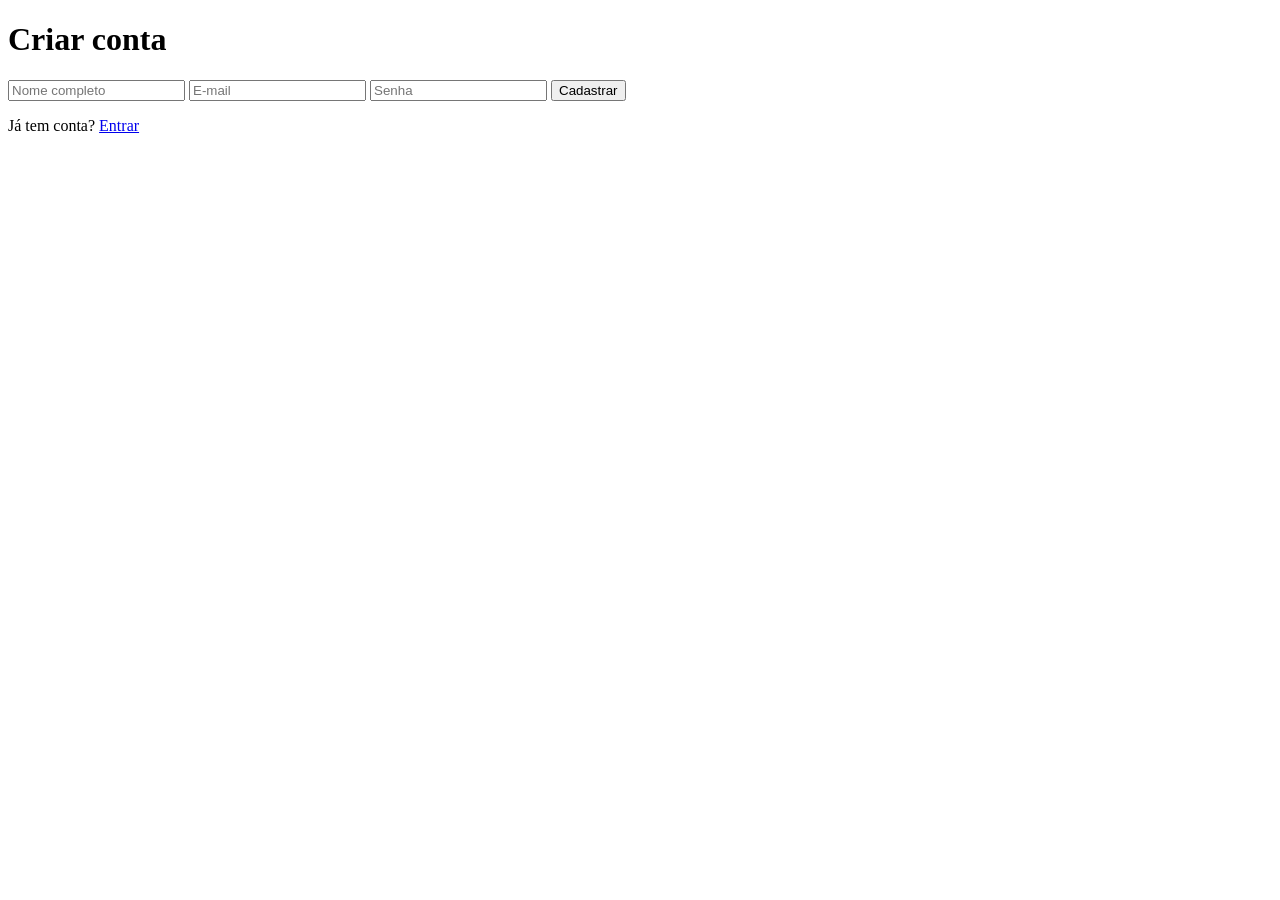
==== cadastro.html @ dc6d6299 "Login e cadastro Páginas de login e cadastro em HTML feitas." ====
<!DOCTYPE html>
<html lang="pt-BR">
<head>
<meta charset="UTF-8">
<meta name="viewport" content="width=device-width, initial-scale=1.0">
<title>Cadastro - BLUEWING</title>
<link rel="stylesheet" href="css/style.css">
</head>
<body>
<main class="form-container">
<h1>Criar conta</h1>
<input type="text" id="cadastroNome" placeholder="Nome completo">
<input type="email" id="cadastroEmail" placeholder="E-mail">
<input type="password" id="cadastroSenha" placeholder="Senha">
<button id="cadastroBtn">Cadastrar</button>
<p>Já tem conta? <a href="login.html">Entrar</a></p>
</main>
<script src="js/auth.js"></script>
</body>
</html>
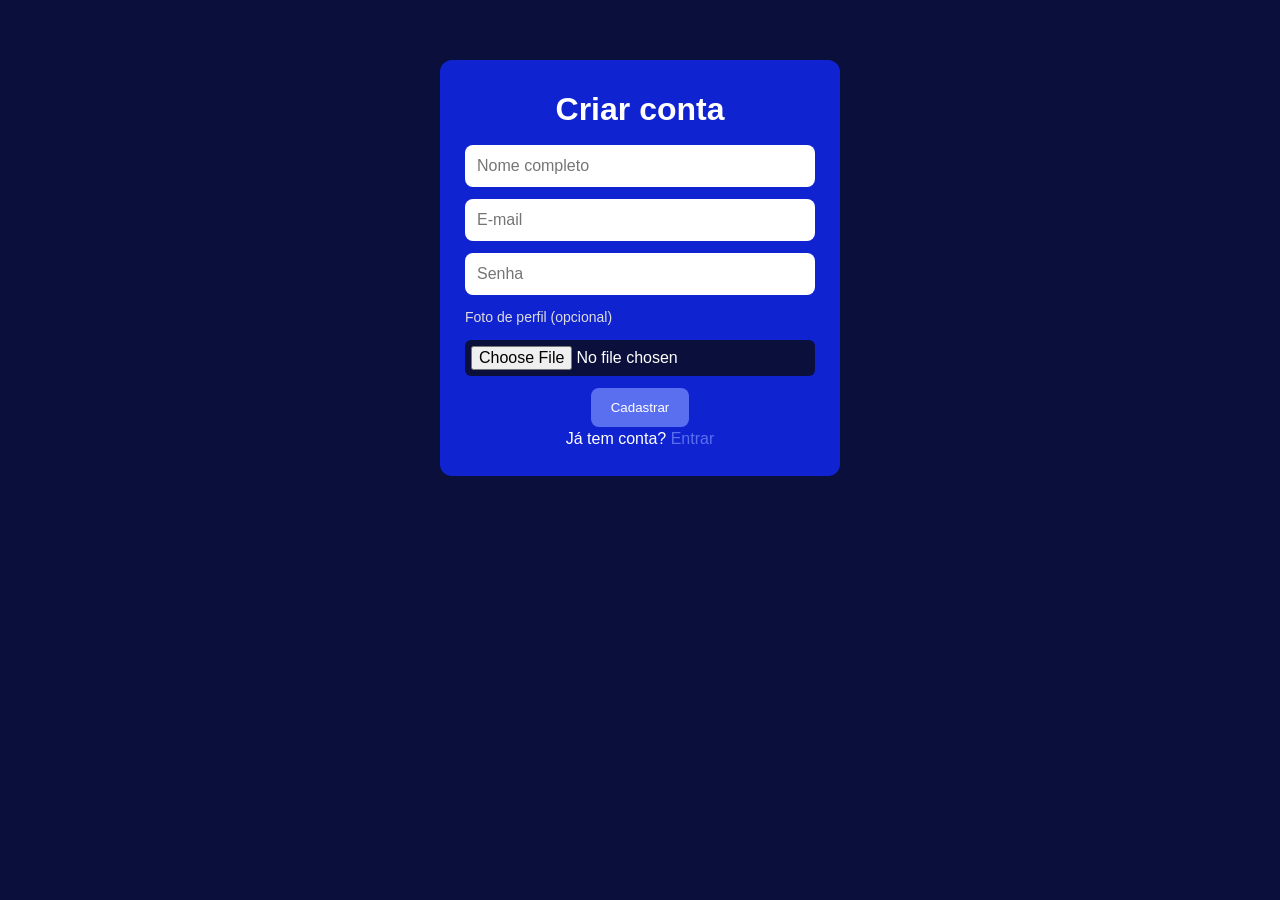
==== commit bed40576: "Maior mudança Mudei basicamente todos os arquivos, revisei com calma, fiz JS único e CSS único també" ====
--- a/cadastro.html
+++ b/cadastro.html
@@ -4,17 +4,19 @@
 <meta charset="UTF-8">
 <meta name="viewport" content="width=device-width, initial-scale=1.0">
 <title>Cadastro - BLUEWING</title>
-<link rel="stylesheet" href="css/style.css">
+<link rel="stylesheet" href="style.css">
 </head>
 <body>
 <main class="form-container">
-<h1>Criar conta</h1>
-<input type="text" id="cadastroNome" placeholder="Nome completo">
-<input type="email" id="cadastroEmail" placeholder="E-mail">
-<input type="password" id="cadastroSenha" placeholder="Senha">
-<button id="cadastroBtn">Cadastrar</button>
-<p>Já tem conta? <a href="login.html">Entrar</a></p>
+  <h1>Criar conta</h1>
+  <input type="text" id="cadastroNome" placeholder="Nome completo">
+  <input type="email" id="cadastroEmail" placeholder="E-mail">
+  <input type="password" id="cadastroSenha" placeholder="Senha">
+  <label for="cadastroFoto" style="display:block;margin:8px 0;color:#ddd;font-size:14px;text-align:left;">Foto de perfil (opcional)</label>
+  <input type="file" id="cadastroFoto" accept="image/*" style="width:100%;padding:6px;border-radius:6px;background:#0B0F3B;color:#fff;">
+  <button id="cadastroBtn">Cadastrar</button>
+  <p>Já tem conta? <a href="login.html">Entrar</a></p>
 </main>
-<script src="js/auth.js"></script>
+<script src="main.js"></script>
 </body>
-</html>+</html>
--- a/style.css
+++ b/style.css
@@ -0,0 +1,151 @@
+/* Reset & Base */
+* { margin: 0; padding: 0; box-sizing: border-box; }
+body { font-family: 'Segoe UI', sans-serif; background: #0B0F3B; color: #fff; line-height: 1.5; }
+a { color: #5A6FF0; text-decoration: none; transition: 0.3s; }
+a:hover { text-decoration: underline; }
+
+/* Navbar */
+.navbar { display: flex; justify-content: space-between; align-items: center; padding: 15px 20px; background: #1023D1; position: sticky; top: 0; z-index: 100; }
+.logo { height: 45px; }
+.nav-menu { display: flex; gap: 15px; align-items:center; }
+.nav-menu a { font-weight: bold; padding: 5px 10px; border-radius: 6px; transition: 0.3s; }
+.nav-menu a.active, .nav-menu a:hover { background: #5A6FF0; color: #fff; }
+.menu-toggle { display: none; background: none; border: none; color: #fff; font-size: 28px; cursor: pointer; }
+
+/* Hero */
+.hero { text-align: center; padding: 60px 20px; }
+.hero h1 { font-size: 28px; margin-bottom: 10px; }
+.hero p { font-size: 18px; margin-bottom: 20px; }
+.hero input { width: 90%; max-width: 400px; padding: 12px; border-radius: 10px; border: none; font-size: 16px; }
+
+/* Destinos */
+.destinos { padding: 20px; }
+.destinos h2 { text-align: center; margin-bottom: 20px; font-size: 24px; }
+.destinos-cards { display: grid; grid-template-columns: repeat(auto-fit, minmax(150px, 1fr)); gap: 15px; }
+.card { background: #1023D1; border-radius: 10px; overflow: hidden; text-align: center; transition: transform 0.3s; cursor: pointer; }
+.card img { width: 100%; height: 120px; object-fit: cover; }
+.card h3 { margin: 10px 0; }
+.card:hover { transform: scale(1.05); }
+
+/* Como Funciona */
+.como-funciona { background: #0B0F3B; padding: 40px 20px; }
+.passos { display: flex; flex-direction: column; gap: 20px; text-align: center; }
+.passos div { background: #1023D1; padding: 20px; border-radius: 10px; transition: transform 0.3s; }
+.passos div:hover { transform: translateY(-5px); }
+
+/* Perfil */
+.perfil { max-width: 500px; margin: 20px auto; padding: 20px; text-align: center; }
+.foto-perfil { width: 120px; height: 120px; border-radius: 50%; margin-bottom: 15px; }
+.perfil-destinos ul { list-style: none; margin-top: 10px; }
+.perfil-destinos li { background: #1B1F3A; padding: 10px; margin: 5px 0; border-radius: 8px; }
+.perfil-actions { display: flex; justify-content: center; gap: 15px; margin-top: 20px; }
+.perfil-actions button { padding: 10px 20px; border: none; border-radius: 8px; background: #5A6FF0; cursor: pointer; transition: 0.3s; }
+.perfil-actions button:hover { background: #3F50C9; }
+
+/* Chat */
+.chat-container { display: flex; flex-direction: column; height: 75vh; max-width: 500px; margin: 20px auto; }
+.chat-box { flex: 1; background: #1B1F3A; padding: 15px; border-radius: 10px; overflow-y: auto; margin-bottom: 10px; }
+.chat-msg { background: #1023D1; padding: 10px; border-radius: 8px; margin: 5px 0; word-wrap: break-word; }
+.chat-input { display: flex; gap: 10px; }
+.chat-input input { flex: 1; padding: 10px; border-radius: 8px; border: none; }
+.chat-input button { background: #5A6FF0; border: none; border-radius: 8px; padding: 10px 20px; cursor: pointer; transition: 0.3s; }
+.chat-input button:hover { background: #3F50C9; }
+
+/* Forms */
+.form-container { max-width: 400px; margin: 60px auto; background: #1023D1; padding: 25px; border-radius: 12px; text-align: center; }
+.form-container input { display: block; width: 100%; margin: 12px 0; padding: 12px; border-radius: 8px; border: none; font-size: 16px; }
+.form-container button { background: #5A6FF0; color: #fff; border: none; padding: 12px 20px; border-radius: 8px; cursor: pointer; transition: 0.3s; }
+.form-container button:hover { background: #3F50C9; }
+
+/* Footer */
+footer { text-align: center; padding: 15px 0; background: #0B0F3B; font-size: 14px; color: #888; }
+
+/* Sobre page styles */
+.sobre {
+  max-width: 600px;
+  margin: 30px auto;
+  padding: 20px;
+  background: #1023D1;
+  border-radius: 12px;
+  text-align: center;
+  box-shadow: 0 4px 12px rgba(0,0,0,0.3);
+}
+
+.sobre h1 {
+  font-size: 28px;
+  margin-bottom: 15px;
+}
+
+.sobre p {
+  font-size: 16px;
+  margin-bottom: 12px;
+}
+
+.sobre .time {
+  margin-top: 20px;
+  text-align: left;
+}
+
+.sobre .time h3 {
+  font-size: 20px;
+  margin-bottom: 10px;
+}
+
+.sobre .time ul {
+  list-style: none;
+}
+
+.sobre .time ul li {
+  background: #1B1F3A;
+  padding: 10px;
+  margin: 5px 0;
+  border-radius: 8px;
+}
+
+/* Mobile / Responsive adjustments */
+@media (max-width: 770px) {
+  .menu-toggle { display: block; }
+
+  /* mobile nav: off-canvas like, toggled with .active */
+  .nav-menu {
+    display: flex;
+    flex-direction: column;
+    gap: 10px;
+    background: linear-gradient(180deg,#0B0F3B 0%, #081034 100%);
+    position: absolute;
+    top: 60px;
+    right: 0;
+    width: 100%;
+    max-width: 320px;
+    padding: 16px;
+    transform: translateY(-120%);
+    opacity: 0;
+    pointer-events: none;
+    transition: transform 0.28s ease, opacity 0.28s ease;
+  }
+  .nav-menu.active { transform: translateY(0); opacity: 1; pointer-events: auto; }
+
+  .nav-menu a {
+    padding: 10px 12px;
+    font-size: 18px;
+    text-align: left;
+  }
+
+  .hero { padding: 40px 12px; }
+  .hero h1 { font-size: 22px; }
+  .hero p { font-size: 15px; }
+  .hero input { max-width: 100%; }
+
+  .chat-container { height: 60vh; margin: 12px; }
+  .form-container { margin: 30px 16px; padding: 20px; }
+
+  .destinos-cards { grid-template-columns: repeat(2, 1fr); gap: 10px; }
+}
+
+/* very small screens */
+@media (max-width: 420px) {
+  .destinos-cards { grid-template-columns: 1fr; }
+  .logo { height: 38px; }
+  .menu-toggle { font-size: 24px; }
+  .hero h1 { font-size: 20px; }
+}
